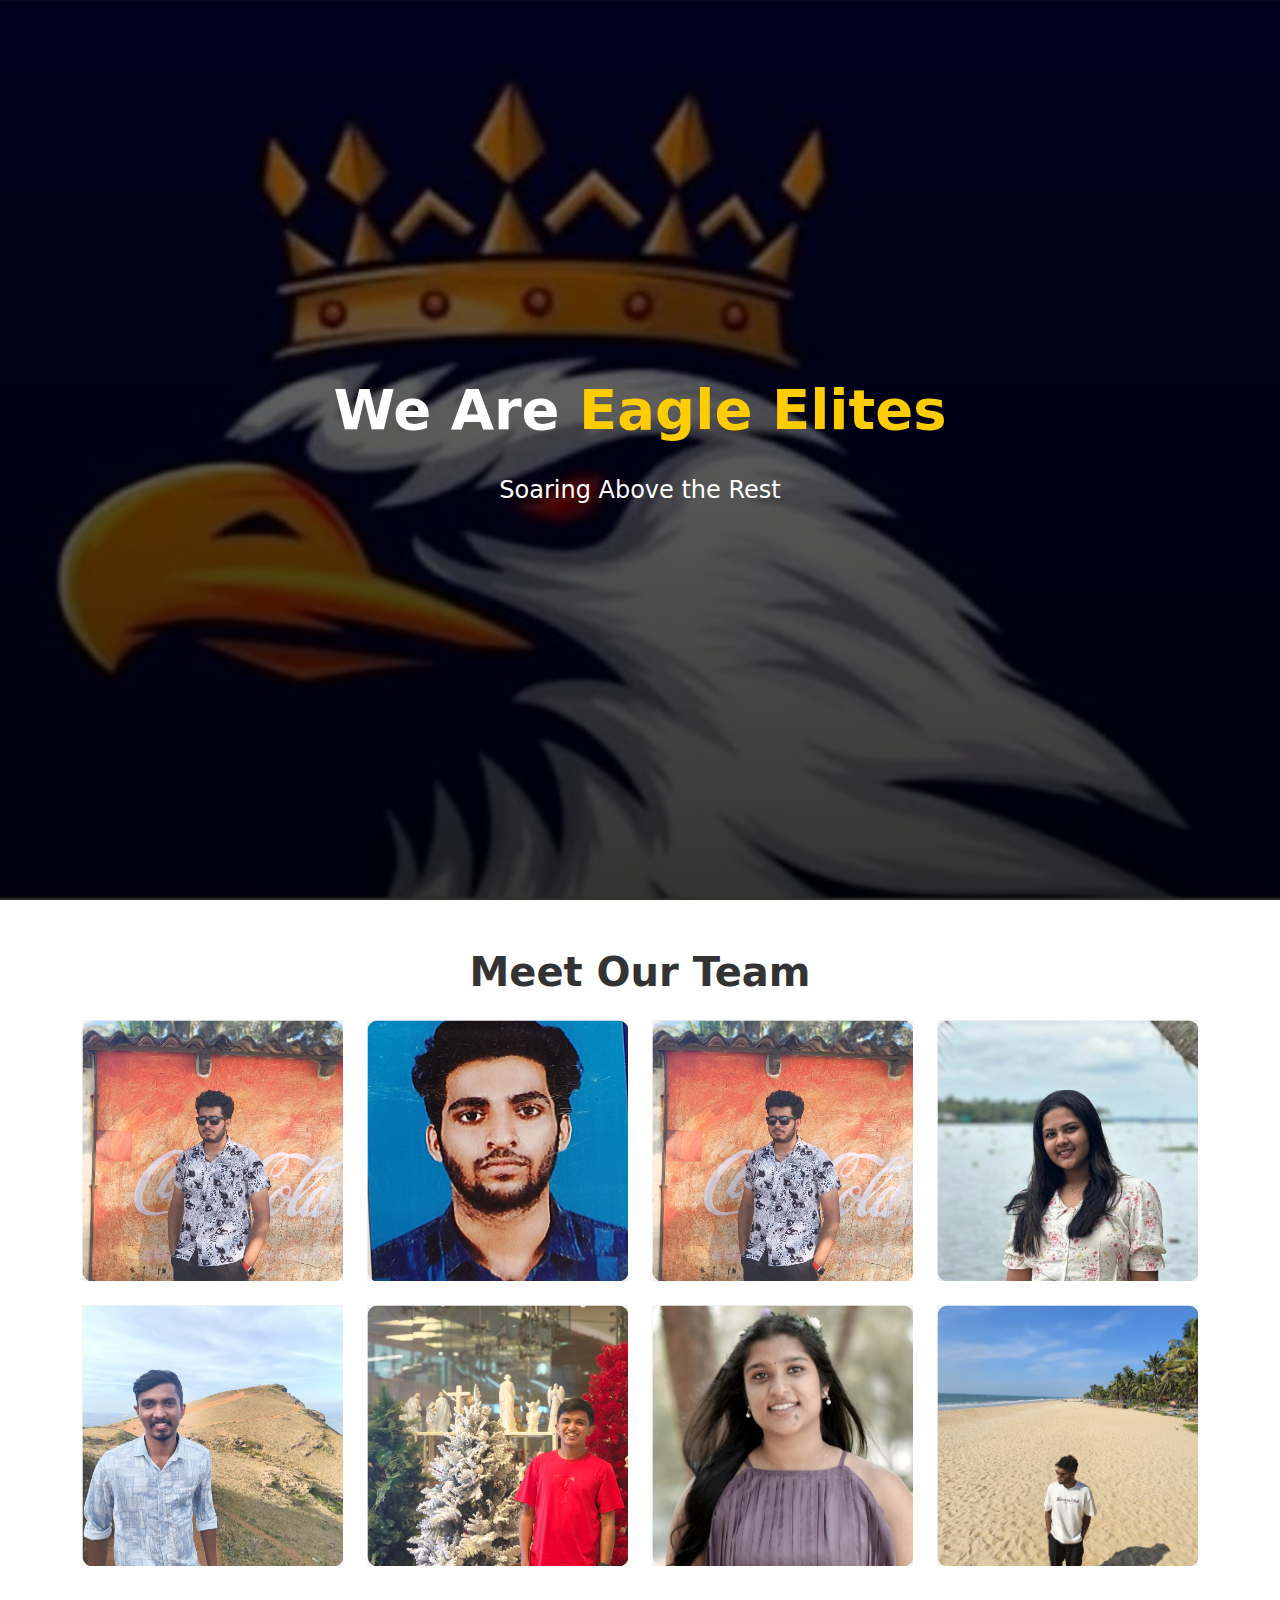
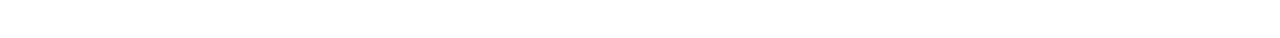
==== index.html @ 6370fbc6 "first commit" ====
<!DOCTYPE html>
<html lang="en">

<head>
    <meta charset="UTF-8">
    <meta name="viewport" content="width=device-width, initial-scale=1.0">
    <title>EAGLE ELITES</title>
    <link rel="stylesheet" href="https://cdn.jsdelivr.net/npm/bootstrap@5.3.0/dist/css/bootstrap.min.css">
    <link rel="stylesheet" href="assets/css/index.css">
    <link rel="stylesheet" href="https://cdnjs.cloudflare.com/ajax/libs/animate.css/4.1.1/animate.min.css">
</head>

<body>

    <!-- Hero Section -->
    <section id="hero" class="d-flex flex-column align-items-center justify-content-center">
        <h1 class="hero-title animate__animated animate__fadeIn">We Are <span
                class="highlight animate__animated animate__fadeIn animate__delay-1s">Eagle Elites</span></h1>
        <p class="hero-slogan animate__animated animate__fadeIn animate__delay-2s">Soaring Above the Rest</p>
    </section>

    <!-- Team Section -->
    <section id="team" class="container text-center py-5">
        <h2 class="mb-4 animate__animated animate__fadeIn animate__delay-3s">Meet Our Team</h2>
        <div class="row">
            <!-- Each member's image container -->
            <div class="col-6 col-md-3 mb-4 d-flex justify-content-center">
                <div class="team-img-wrapper">
                    <a href="abhijay.html"><img src="assets/img/abhijay.jpg" alt="Member 1"
                            class="img-fluid team-img animate__animated animate__zoomIn animate__delay-4s"></a>
                </div>
            </div>
            <div class="col-6 col-md-3 mb-4 d-flex justify-content-center">
                <div class="team-img-wrapper">
                    <img src="assets/img/paul.jpg" alt="Member 2"
                        class="img-fluid team-img animate__animated animate__zoomIn animate__delay-5s">
                </div>
            </div>
            <div class="col-6 col-md-3 mb-4 d-flex justify-content-center">
                <div class="team-img-wrapper">
                    <img src="assets/img/abhijay.jpg" alt="Member 3"
                        class="img-fluid team-img animate__animated animate__zoomIn animate__delay-6s">
                </div>
            </div>
            <div class="col-6 col-md-3 mb-4 d-flex justify-content-center">
                <div class="team-img-wrapper">
                    <img src="assets/img/anu.jpg" alt="Member 4"
                        class="img-fluid team-img animate__animated animate__zoomIn animate__delay-7s">
                </div>
            </div>
            <div class="col-6 col-md-3 mb-4 d-flex justify-content-center">
                <div class="team-img-wrapper">
                    <img src="assets/img/shalbin.jpg" alt="Member 5"
                        class="img-fluid team-img animate__animated animate__zoomIn animate__delay-8s">
                </div>
            </div>
            <div class="col-6 col-md-3 mb-4 d-flex justify-content-center">
                <div class="team-img-wrapper">
                    <img src="assets/img/adi.jpg" alt="Member 6"
                        class="img-fluid team-img animate__animated animate__zoomIn animate__delay-9s">
                </div>
            </div>
            <div class="col-6 col-md-3 mb-4 d-flex justify-content-center">
                <div class="team-img-wrapper">
                    <img src="assets/img/josiya.jpg" alt="Member 7"
                        class="img-fluid team-img animate__animated animate__zoomIn animate__delay-10s">
                </div>
            </div>
            <div class="col-6 col-md-3 mb-4 d-flex justify-content-center">
                <div class="team-img-wrapper">
                    <img src="assets/img/gautham.jpg" alt="Member 8"
                        class="img-fluid team-img animate__animated animate__zoomIn animate__delay-11s">
                </div>
            </div>
        </div>
    </section>

    <script src="https://cdn.jsdelivr.net/npm/bootstrap@5.3.0/dist/js/bootstrap.bundle.min.js"></script>
    <script src="assets/js/script.js"></script>
</body>

</html>

<style>
    /* Make image containers uniform */
    .team-img-wrapper {
        position: relative;
        width: 100%;
        height: 0;
        padding-top: 100%;
        /* 1:1 Aspect Ratio */
        overflow: hidden;
        background-color: #f3f3f3;
        /* Optional: to give a background for the images */
    }

    .team-img {
        position: absolute;
        top: 50%;
        left: 50%;
        transform: translate(-50%, -50%);
        object-fit: cover;
        /* Ensures image covers the container */
        width: 100%;
        height: 100%;
    }
</style>
---- assets/css/index.css ----
/* Hero Section */
#hero {
    background: linear-gradient(to bottom, rgba(0, 0, 0, 0.5), rgba(0, 0, 0, 0.8)), url('../img/logo.jpg') center/cover no-repeat;
    height: 100vh;
    color: white;
    text-align: center;
    padding: 50px 20px;
}

.hero-title {
    font-size: 3.5rem;
    font-weight: bold;
    animation: fadeInTitle 2s ease-in-out forwards;
}

.hero-title .highlight {
    color: #ffcc00;
}

.hero-slogan {
    font-size: 1.5rem;
    margin-top: 20px;
    animation: fadeInSlogan 3s ease-in-out forwards;
}

/* Team Section */
#team h2 {
    font-size: 2.5rem;
    font-weight: bold;
    color: #333;
}

.team-img {
    border-radius: 10px;
    transition: transform 0.3s ease-in-out;
}

.team-img:hover {
    transform: scale(1.1);
}

/* Add an animation effect for the images */
@keyframes fadeInTitle {
    0% {
        opacity: 0;
        transform: translateY(-50px);
    }

    100% {
        opacity: 1;
        transform: translateY(0);
    }
}

@keyframes fadeInSlogan {
    0% {
        opacity: 0;
        transform: translateY(50px);
    }

    100% {
        opacity: 1;
        transform: translateY(0);
    }
}
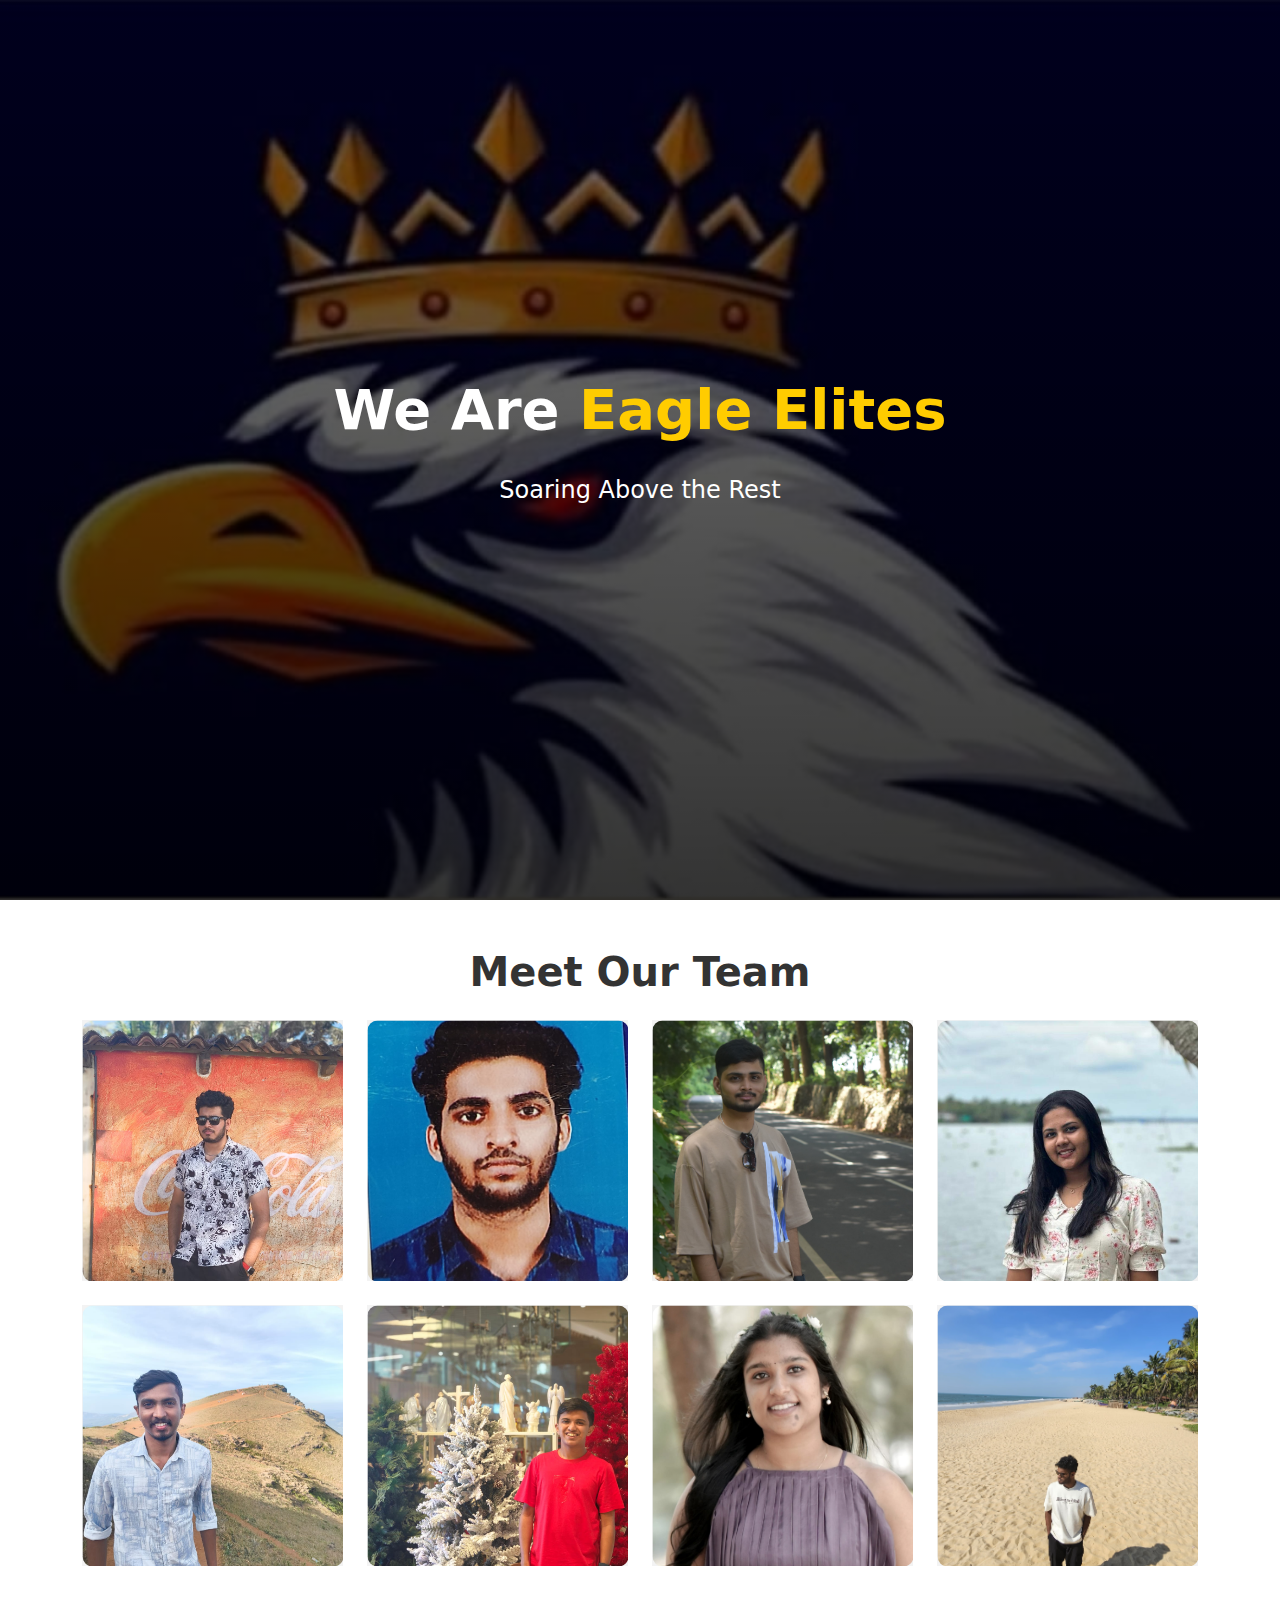
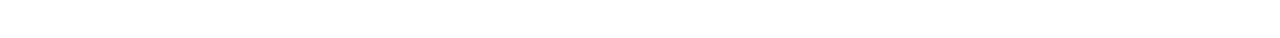
==== commit d5427d85: "adarsh img" ====
--- a/index.html
+++ b/index.html
@@ -38,7 +38,7 @@
             </div>
             <div class="col-6 col-md-3 mb-4 d-flex justify-content-center">
                 <div class="team-img-wrapper">
-                    <img src="assets/img/abhijay.jpg" alt="Member 3"
+                    <img src="assets/img/adarsh.jpg" alt="Member 3"
                         class="img-fluid team-img animate__animated animate__zoomIn animate__delay-6s">
                 </div>
             </div>
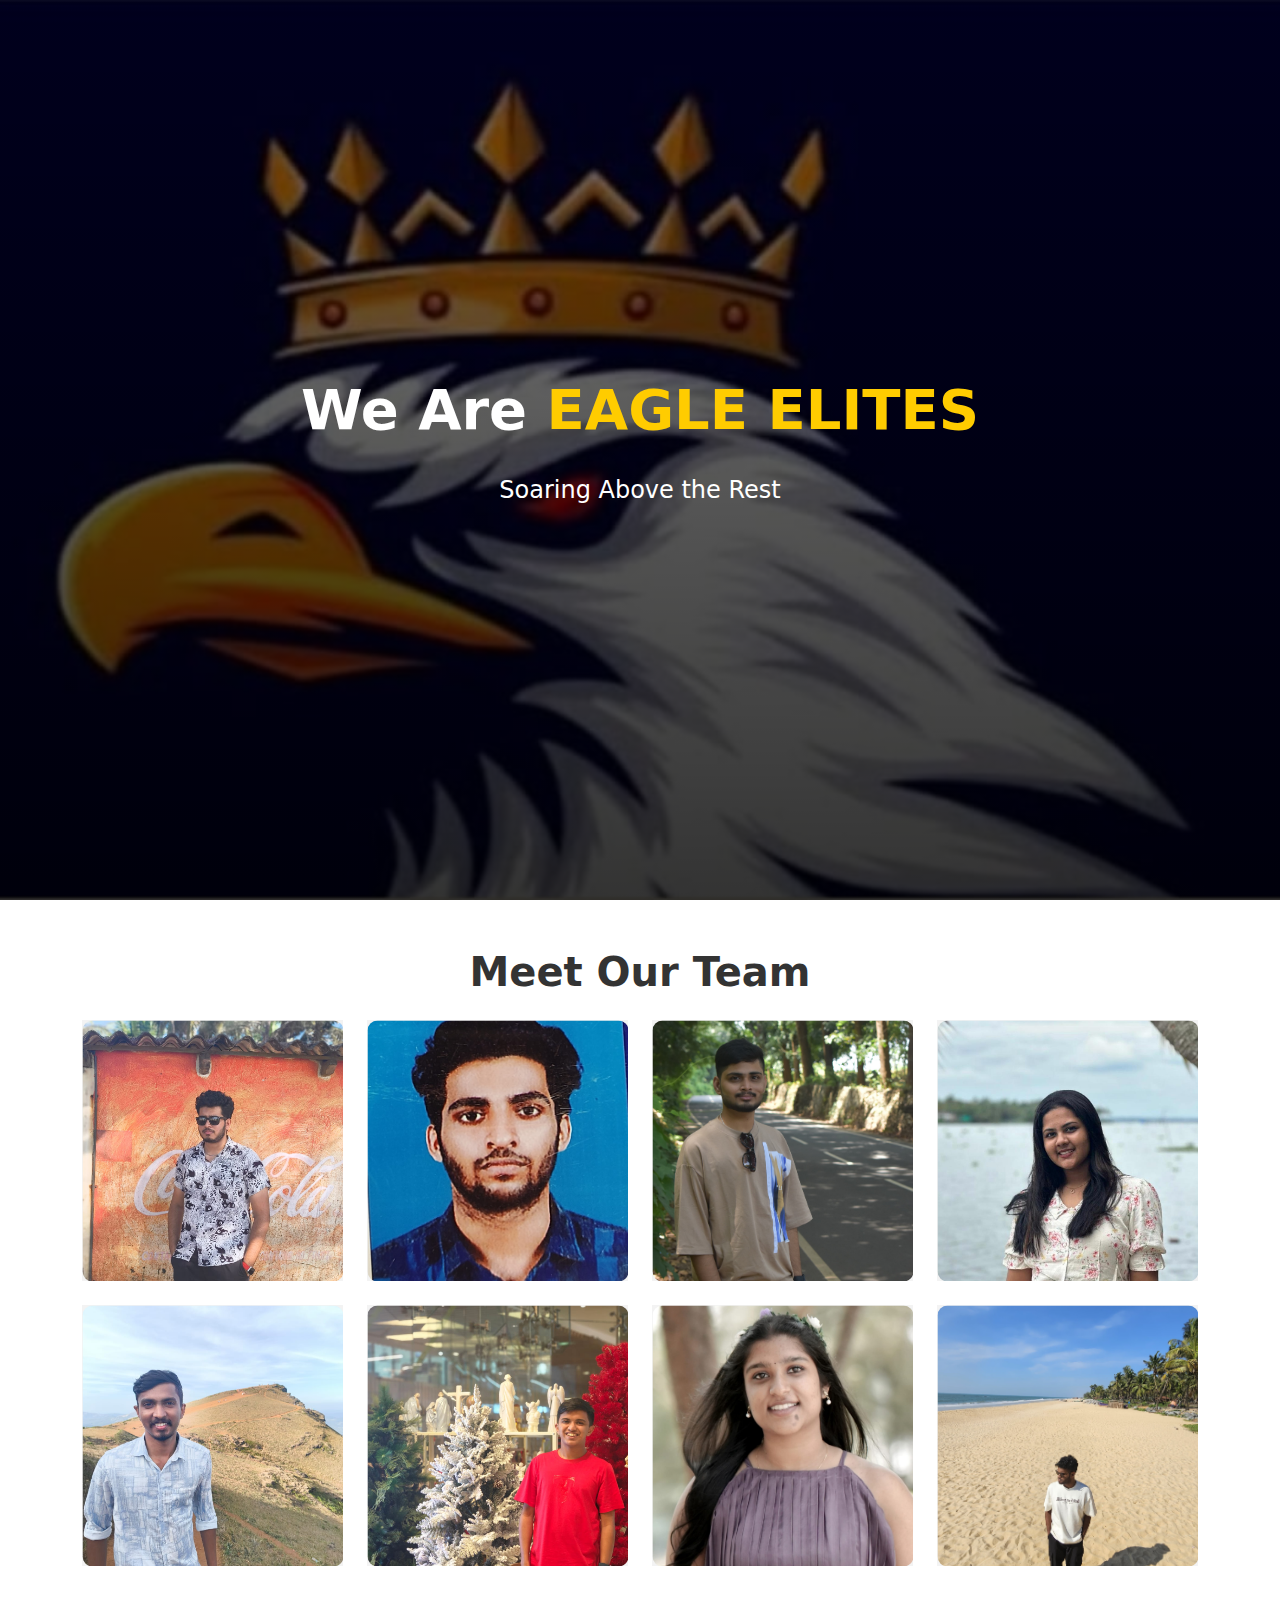
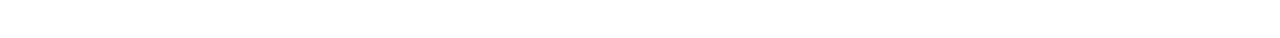
==== commit 1048c4b9: "Update index.html" ====
--- a/index.html
+++ b/index.html
@@ -15,7 +15,7 @@
     <!-- Hero Section -->
     <section id="hero" class="d-flex flex-column align-items-center justify-content-center">
         <h1 class="hero-title animate__animated animate__fadeIn">We Are <span
-                class="highlight animate__animated animate__fadeIn animate__delay-1s">Eagle Elites</span></h1>
+                class="highlight animate__animated animate__fadeIn animate__delay-1s">EAGLE ELITES</span></h1>
         <p class="hero-slogan animate__animated animate__fadeIn animate__delay-2s">Soaring Above the Rest</p>
     </section>
 
@@ -104,4 +104,4 @@
         width: 100%;
         height: 100%;
     }
-</style>+</style>
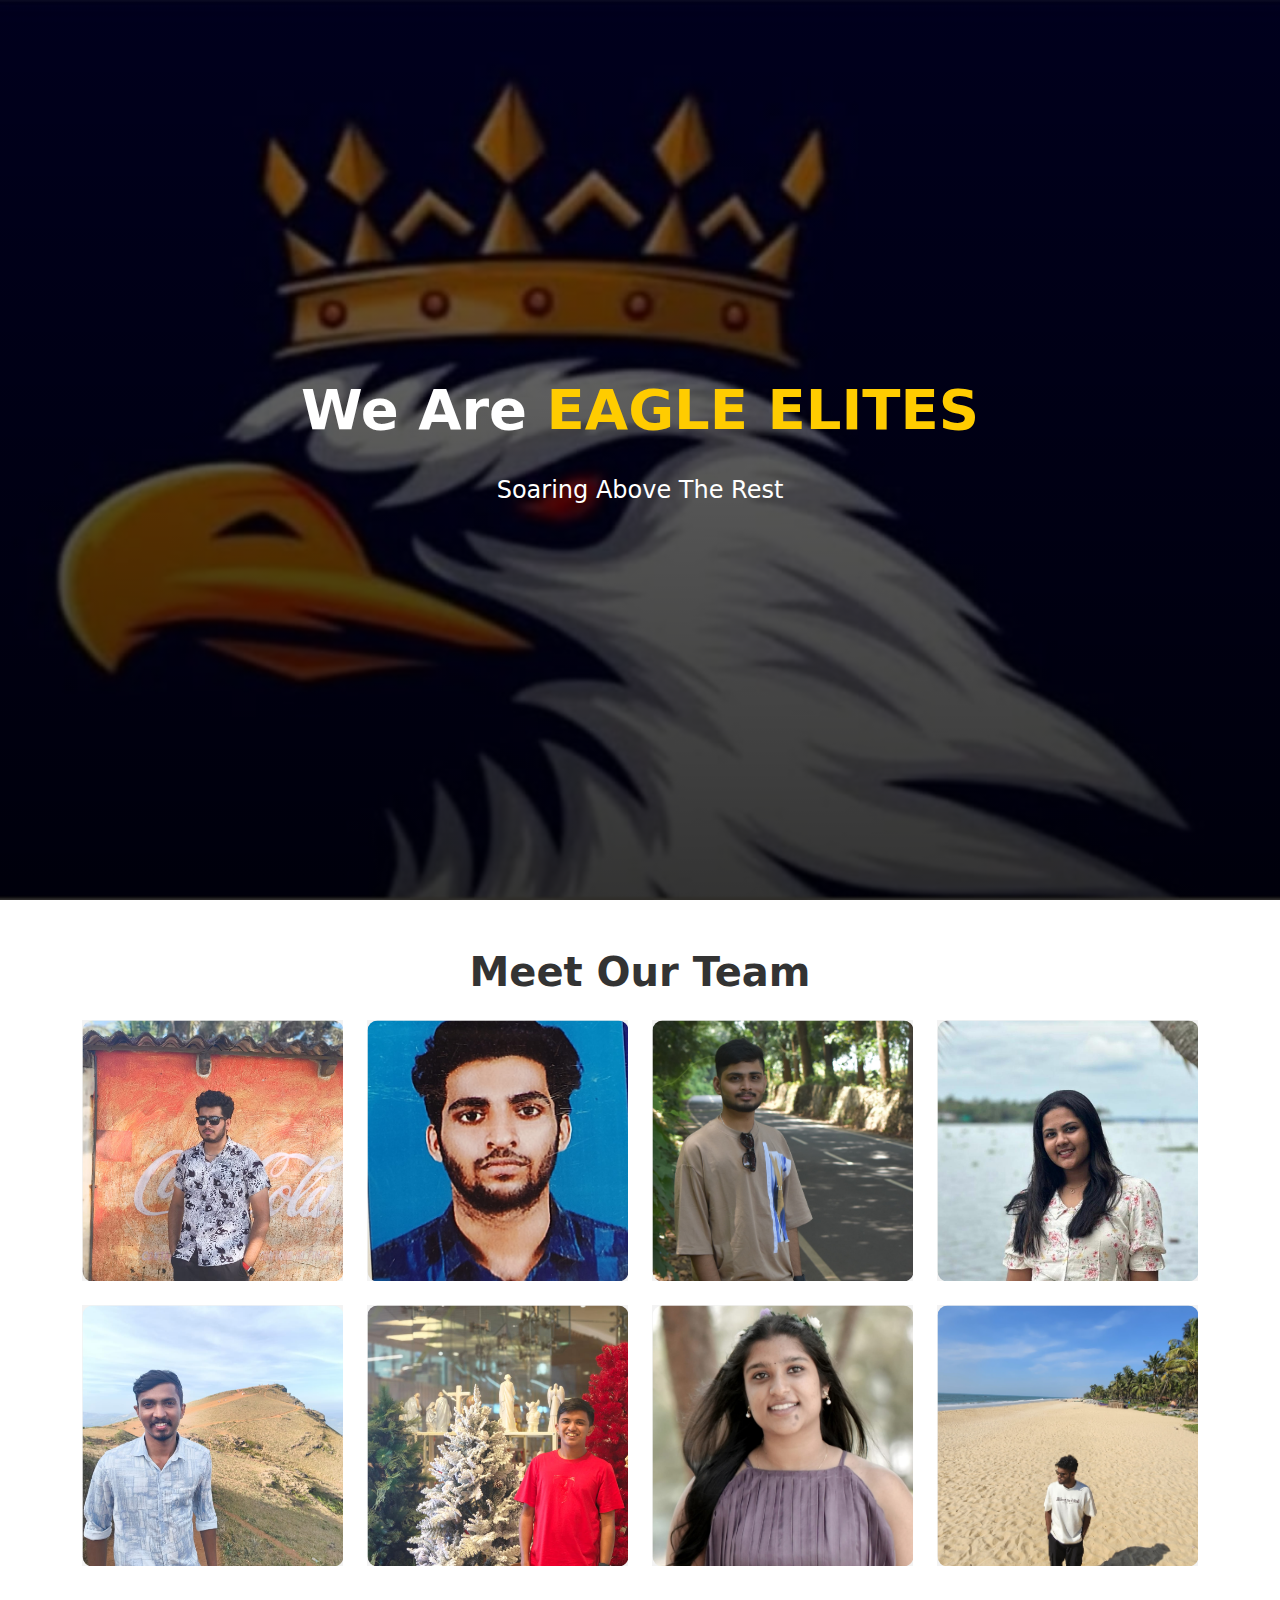
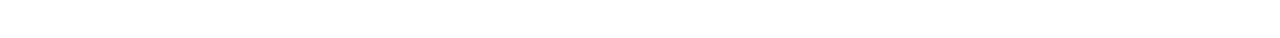
==== commit 20bc1db9: "Update index.html" ====
--- a/index.html
+++ b/index.html
@@ -16,7 +16,7 @@
     <section id="hero" class="d-flex flex-column align-items-center justify-content-center">
         <h1 class="hero-title animate__animated animate__fadeIn">We Are <span
                 class="highlight animate__animated animate__fadeIn animate__delay-1s">EAGLE ELITES</span></h1>
-        <p class="hero-slogan animate__animated animate__fadeIn animate__delay-2s">Soaring Above the Rest</p>
+        <p class="hero-slogan animate__animated animate__fadeIn animate__delay-2s">Soaring Above The Rest</p>
     </section>
 
     <!-- Team Section -->
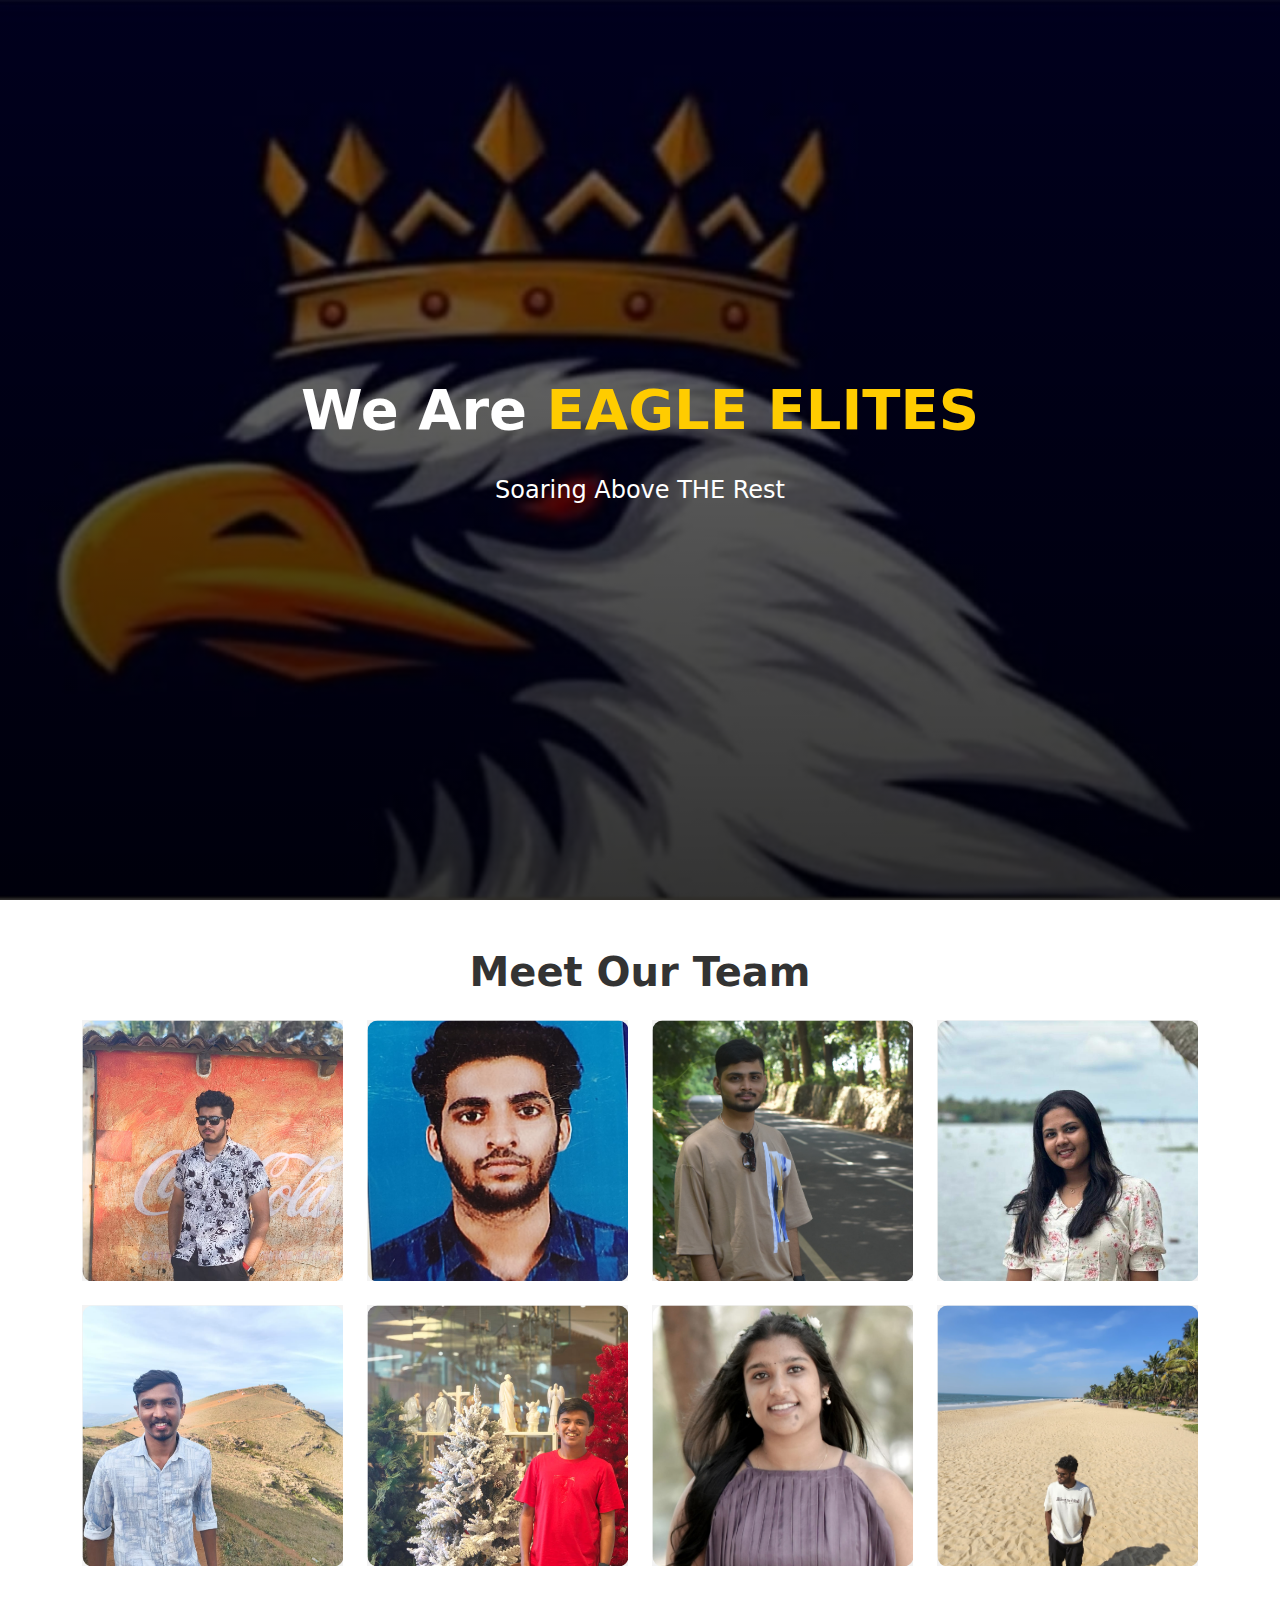
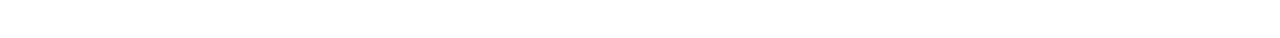
==== commit eb4f6e77: "Update index.html" ====
--- a/index.html
+++ b/index.html
@@ -16,7 +16,7 @@
     <section id="hero" class="d-flex flex-column align-items-center justify-content-center">
         <h1 class="hero-title animate__animated animate__fadeIn">We Are <span
                 class="highlight animate__animated animate__fadeIn animate__delay-1s">EAGLE ELITES</span></h1>
-        <p class="hero-slogan animate__animated animate__fadeIn animate__delay-2s">Soaring Above The Rest</p>
+        <p class="hero-slogan animate__animated animate__fadeIn animate__delay-2s">Soaring Above THE Rest</p>
     </section>
 
     <!-- Team Section -->
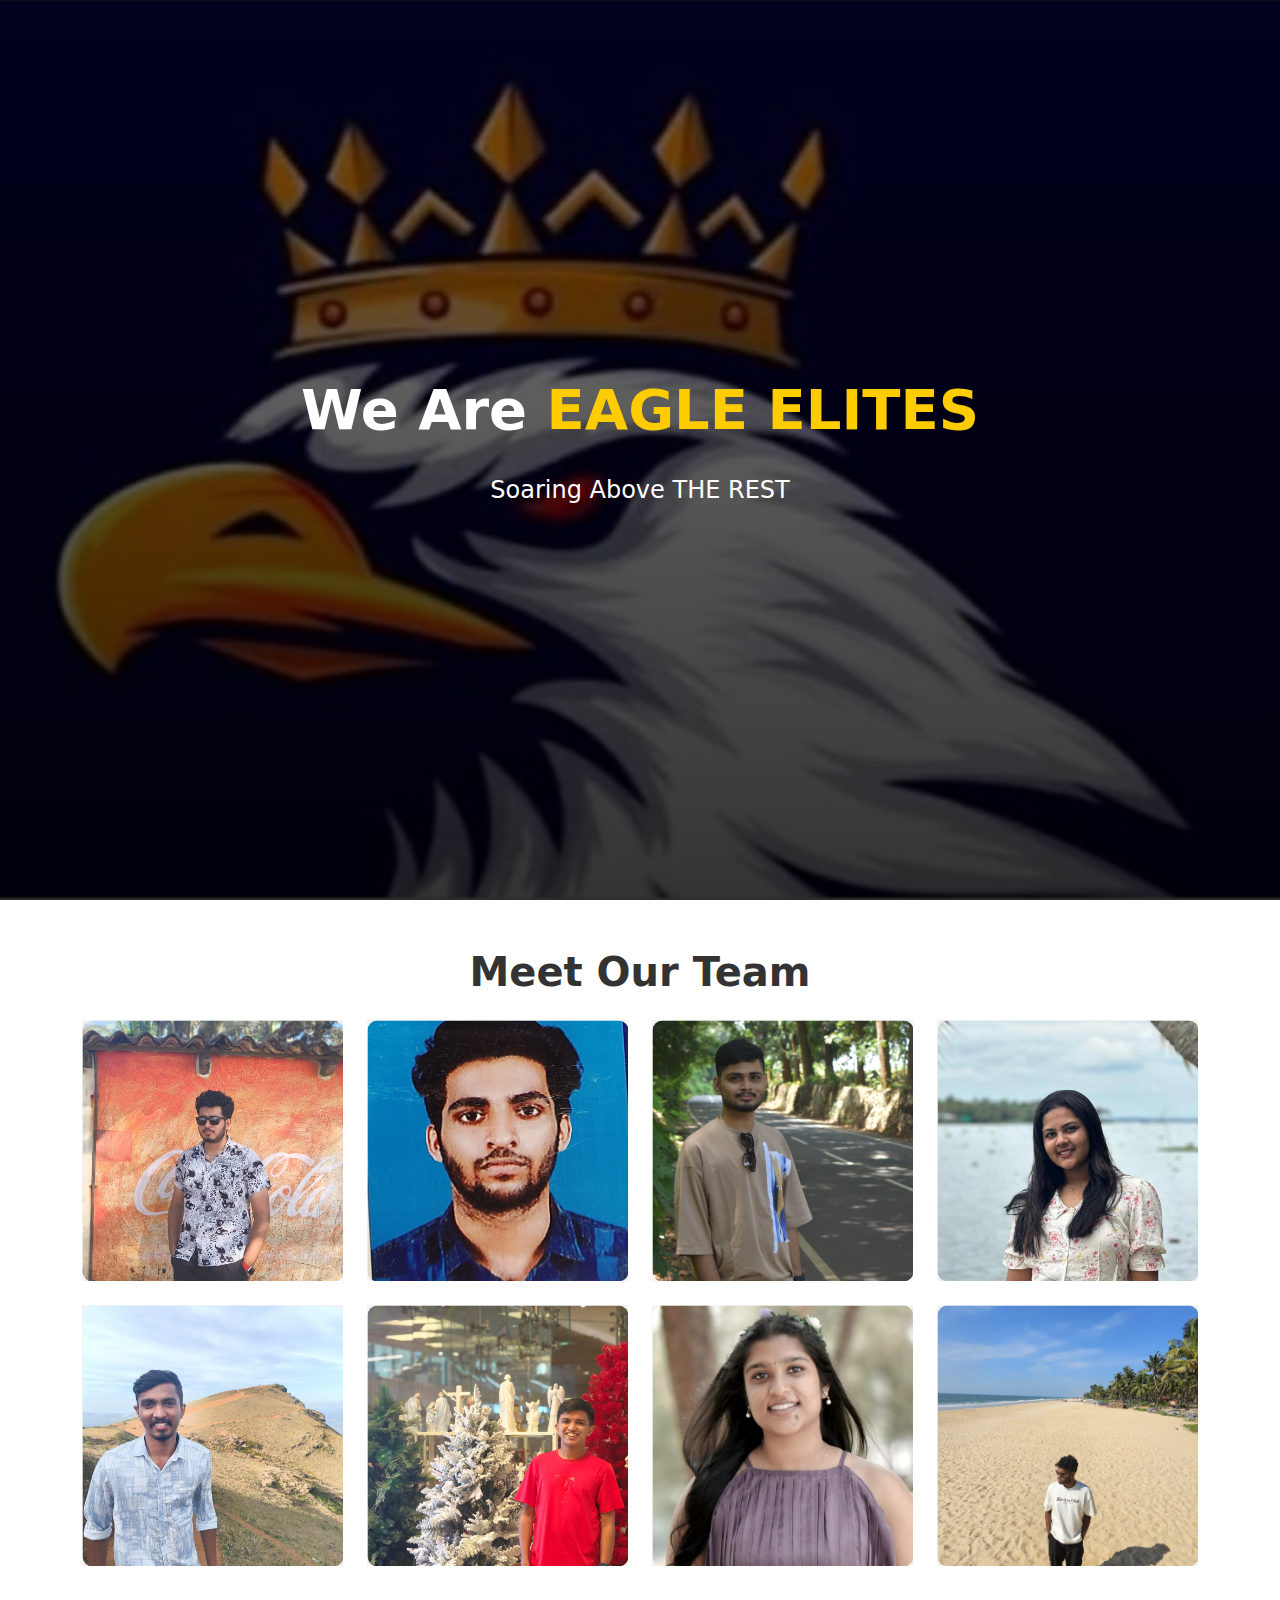
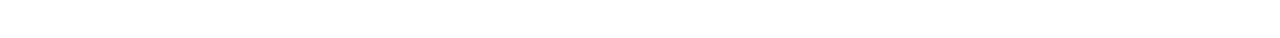
==== commit 925c9dfc: "Update index.html" ====
--- a/index.html
+++ b/index.html
@@ -16,7 +16,7 @@
     <section id="hero" class="d-flex flex-column align-items-center justify-content-center">
         <h1 class="hero-title animate__animated animate__fadeIn">We Are <span
                 class="highlight animate__animated animate__fadeIn animate__delay-1s">EAGLE ELITES</span></h1>
-        <p class="hero-slogan animate__animated animate__fadeIn animate__delay-2s">Soaring Above THE Rest</p>
+        <p class="hero-slogan animate__animated animate__fadeIn animate__delay-2s">Soaring Above THE REST</p>
     </section>
 
     <!-- Team Section -->
